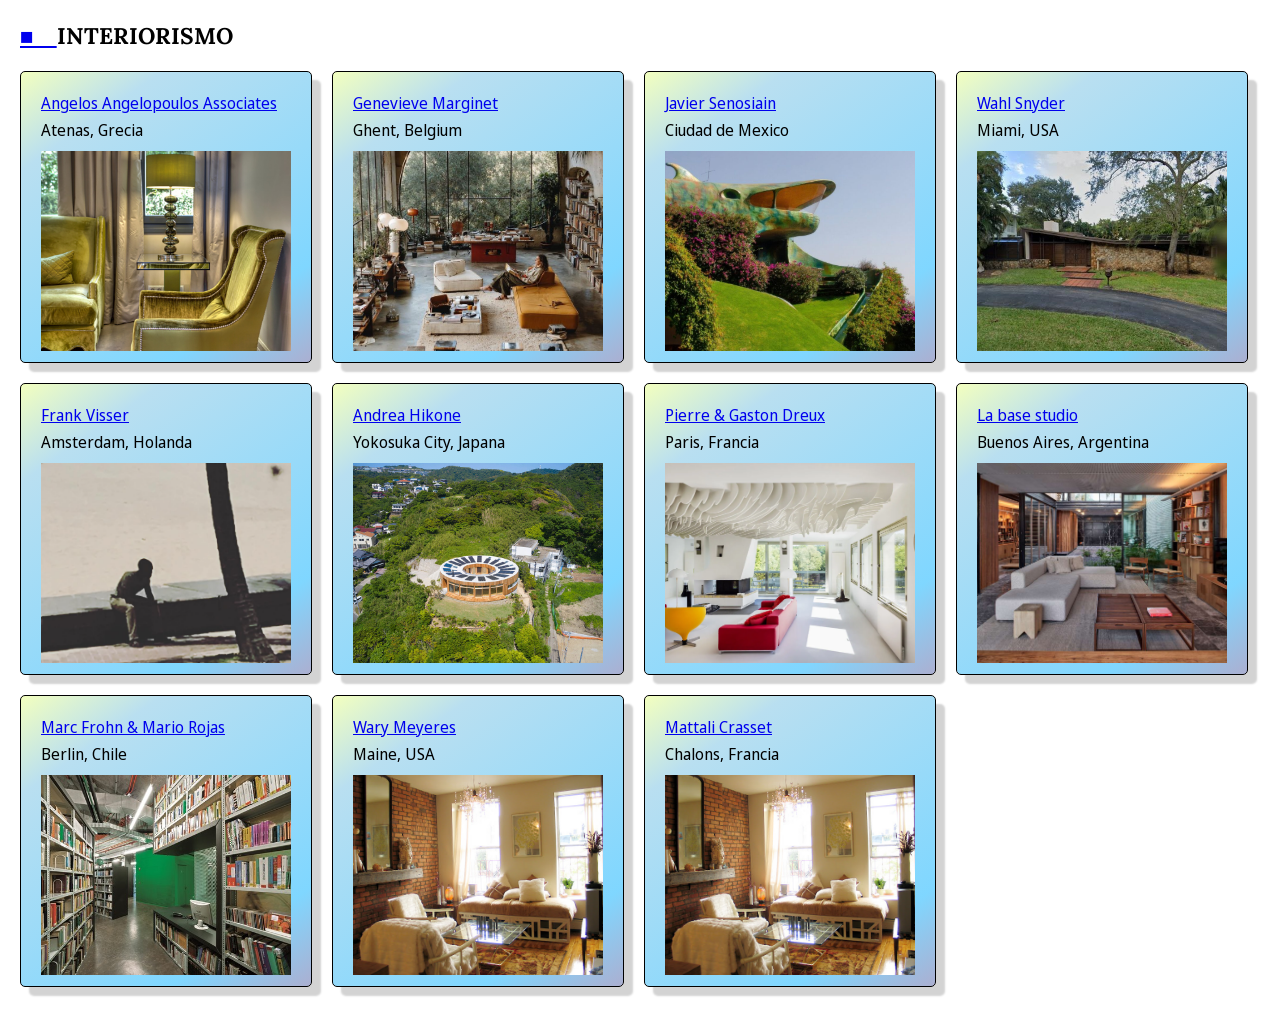
==== src/pages/interiorism.html @ 3aa148b1 "feat: new covers" ====
<!DOCTYPE html>
<html lang='en'>

<head>
    <meta charset='utf-8'>
    <meta name='viewport' content='width=device-width, initial-scale=1'>
    <title>Referencias Interiorismo</title>
    <link rel='stylesheet' href='../css/referencias.css'>
    <link rel='icon' href='../icons/favicon.svg'>
    <link href="https://fonts.googleapis.com/css2?family=Noto+Sans+Display:ital,wght@0,100..900;1,100..900&display=swap"
        rel="stylesheet">
    <link href="https://fonts.googleapis.com/css2?family=Lora:ital,wght@0,400..700;1,400..700&display=swap"
        rel="stylesheet">
</head>

<body>
    <header>
        <h4><a href="../../index.html">■&emsp;</a>INTERIORISMO</h4>
    </header>
    <main>
        <div class="card">
            <a class="link" href="https://www.angelosangelopoulos.com/">Angelos Angelopoulos Associates</a>
            <p class="text">Atenas, Grecia</p>
            <div class="image-container">
                <img class="image" src="../images/Angelous.jpg">
            </div>
        </div>

        <div class="card">
            <a class="link" href="https://es.pinterest.com/genevievemargin/">Genevieve Marginet</a>
            <p class="text">Ghent, Belgium</p>
            <div class="image-container">
                <img class="image" src="../images/genevievemarginet.jpg">
            </div>
        </div>

        <div class="card">
            <a class="link" href="https://www.instagram.com/javiersenosiaina/">Javier Senosiain</a>
            <p class="text">Ciudad de Mexico</p>
            <div class="image-container">
                <img class="image" src="../images/JavierSenosiain.jpg">
            </div>
        </div>

        <div class="card">
            <a class="link"
                href="https://miamism.com/rip-wahl-snyder-landmark-miami-shores/?utm_source=chatgpt.com">Wahl Snyder</a>
            <p class="text">Miami, USA</p>
            <div class="image-container">
                <img class="image" src="../images/wahlsnyder.jpg">
            </div>
        </div>

        <div class="card">
            <a class="link" href="https://www.instagram.com/frankvisserijm/">Frank Visser</a>
            <p class="text">Amsterdam, Holanda</p>
            <div class="image-container">
                <img class="image" src="../images/frankVisser.png">
            </div>
        </div>

        <div class="card">
            <a class="link"
                href="https://www.designboom.com/architecture/circular-365-house-andrea-hikone-japan-10-16-2022/">Andrea
                Hikone</a>
            <p class="text">Yokosuka City, Japana</p>
            <div class="image-container">
                <img class="image" src="../images/andreaHikone.jpg">
            </div>
        </div>

        <div class="card">
            <a class="link"
                href="https://www.architecturedecollection.fr/produit/villa-architecte-seventies-space-age-perche-gaston-pierre-dreux/">Pierre
                & Gaston Dreux</a>
            <p class="text">Paris, Francia</p>
            <div class="image-container">
                <img class="image" src="../images/pierreGastonDreux.webp">
            </div>
        </div>

        <div class="card">
            <a class="link" href="https://labasestudio.com/es/proyectos-proximamente/">La base studio</a>
            <p class="text">Buenos Aires, Argentina</p>
            <div class="image-container">
                <img class="image" src="../images/labasestudio.png">
            </div>
        </div>

        <div class="card">
            <a class="link" href="https://www.metalocus.es/es/autor/far-frohn-y-rojas">Marc Frohn & Mario Rojas</a>
            <p class="text">Berlin, Chile</p>
            <div class="image-container">
                <img class="image" src="../images/goetheInstitute.jpg">
            </div>
        </div>

        <div class="card">
            <a class="link" href="https://warymeyers.com/pages/made-in-maine">Wary Meyeres</a>
            <p class="text">Maine, USA</p>
            <div class="image-container">
                <img class="image" src="../images/waryMeyers.jpg">
            </div>
        </div>

        <div class="card">
            <a class="link" href="https://www.matalicrasset.com/en">Mattali Crasset</a>
            <p class="text">Chalons, Francia</p>
            <div class="image-container">
                <img class="image" src="../images/waryMeyers.jpg">
            </div>
        </div>

    </main>
    <script>
        let parametric;
        let node = document.createElement("p");
        node.classList.add("parametric");
        let root = document.getElementsByTagName("body")[0];
        root.append(node);
        let x;
        let y;
        document.addEventListener('mousemove', (e) => {
            x = e.clientX + 20;
            y = e.clientY - 20;
            node.style.top = `${y}px`;
            node.style.left = `${x}px`;
            node.textContent = `${x},${y}`;
        });
        let cards = document.getElementsByClassName("card");
        Array.from(cards).forEach(element => {
            element.addEventListener('mouseover', (e) => {
                node.style.color = "red";
            })
        });
        Array.from(cards).forEach(element => {
            element.addEventListener('mouseout', (e) => {
                node.style.color = "grey";
            })
        });
    </script>

</body>

</html>
---- src/css/referencias.css ----
* {
    margin: 0px;
    padding: 0px;
    font-family: Noto Sans Display;
}

:root {
    --color1: #6f71bd55;
    --color2: #A8232355;
}

header,
main {
    margin: 20px;
}

main {
    display: flex;
    justify-content: flex-start;
    flex-wrap: wrap;
    gap: 20px;
}

.card {
    width: 250px;
    height: 250px;
    border-radius: 5px;
    background: linear-gradient(325deg,
            #6269a888 0%,
            #2cbcff9a 20%,
            #8bcae79a 80%,
            #eaff8f93 100%);
    box-shadow: 9px 9px 2px lightgray;
    padding: 20px;
    border: solid 1px black;
    box-sizing: content-box;
}

.image {
    height: 100%;
    width: 100%;
    object-fit: cover;
}

.card * {
    margin: 5px 0;
}

h4 {
    font-size: 17pt;
}

.image-container {
    height: 200px;
}

.card:hover {
    animation: animationhover 800ms cubic-bezier(0.25, 0.46, 0.45, 0.94);
}

@keyframes animationhover {
    0% {
        transform: translateY(0px);
    }

    50% {
        transform: translateY(-20px);
    }

    100% {
        transform: translateY(0px);
    }
}

h4 {
    font-family: 'Lora';
}

.parametric {
    width: 80px;
    height: 20px;
    position: absolute;
}
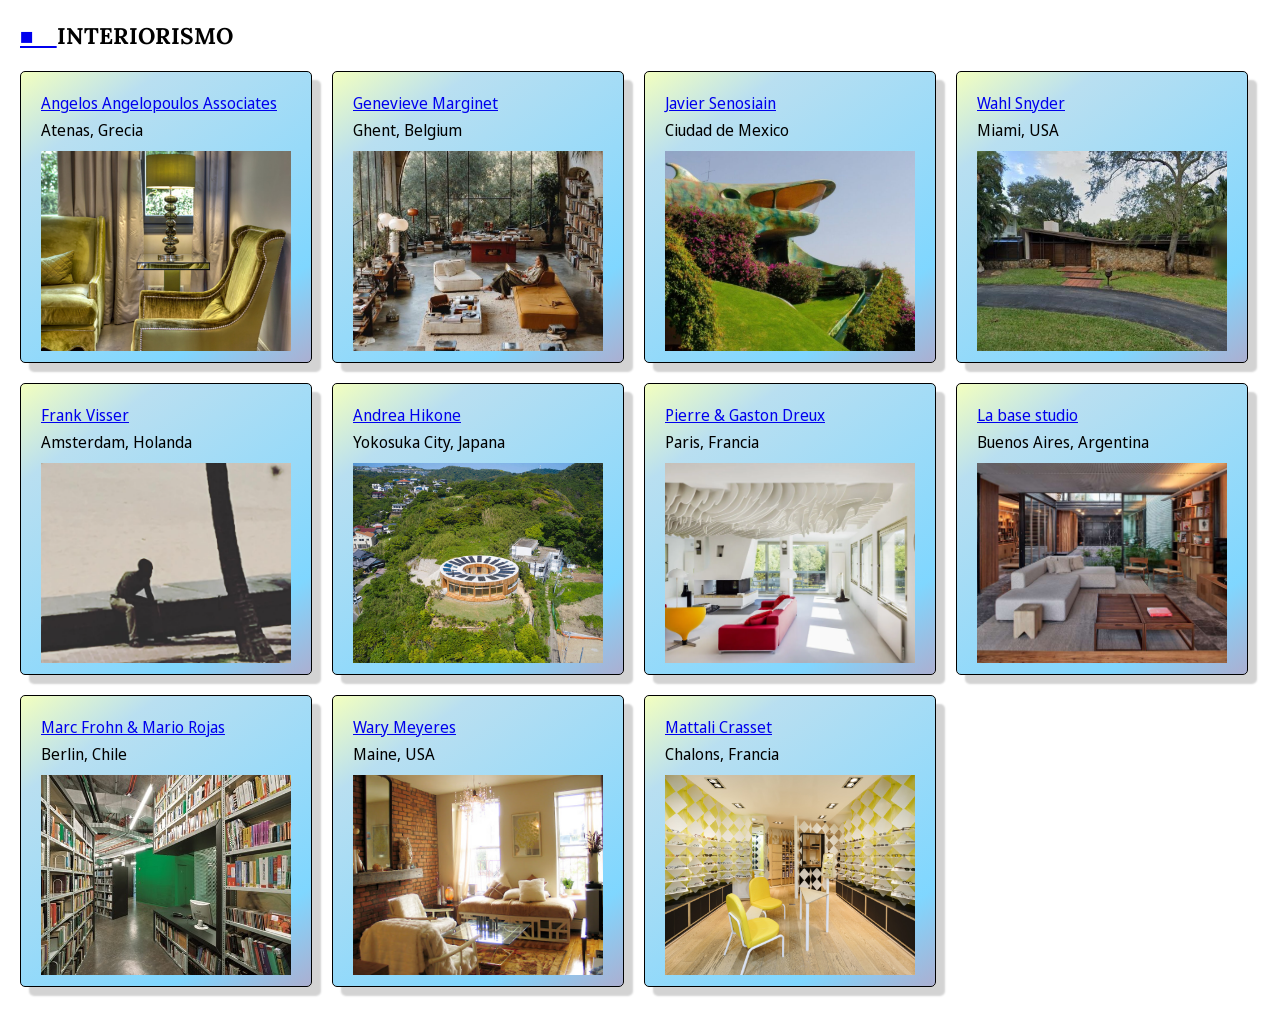
==== commit e33b879d: "feat: fixxes" ====
--- a/src/pages/interiorism.html
+++ b/src/pages/interiorism.html
@@ -107,7 +107,7 @@
             <a class="link" href="https://www.matalicrasset.com/en">Mattali Crasset</a>
             <p class="text">Chalons, Francia</p>
             <div class="image-container">
-                <img class="image" src="../images/waryMeyers.jpg">
+                <img class="image" src="../images/mattali_crasset.jpg">
             </div>
         </div>
 
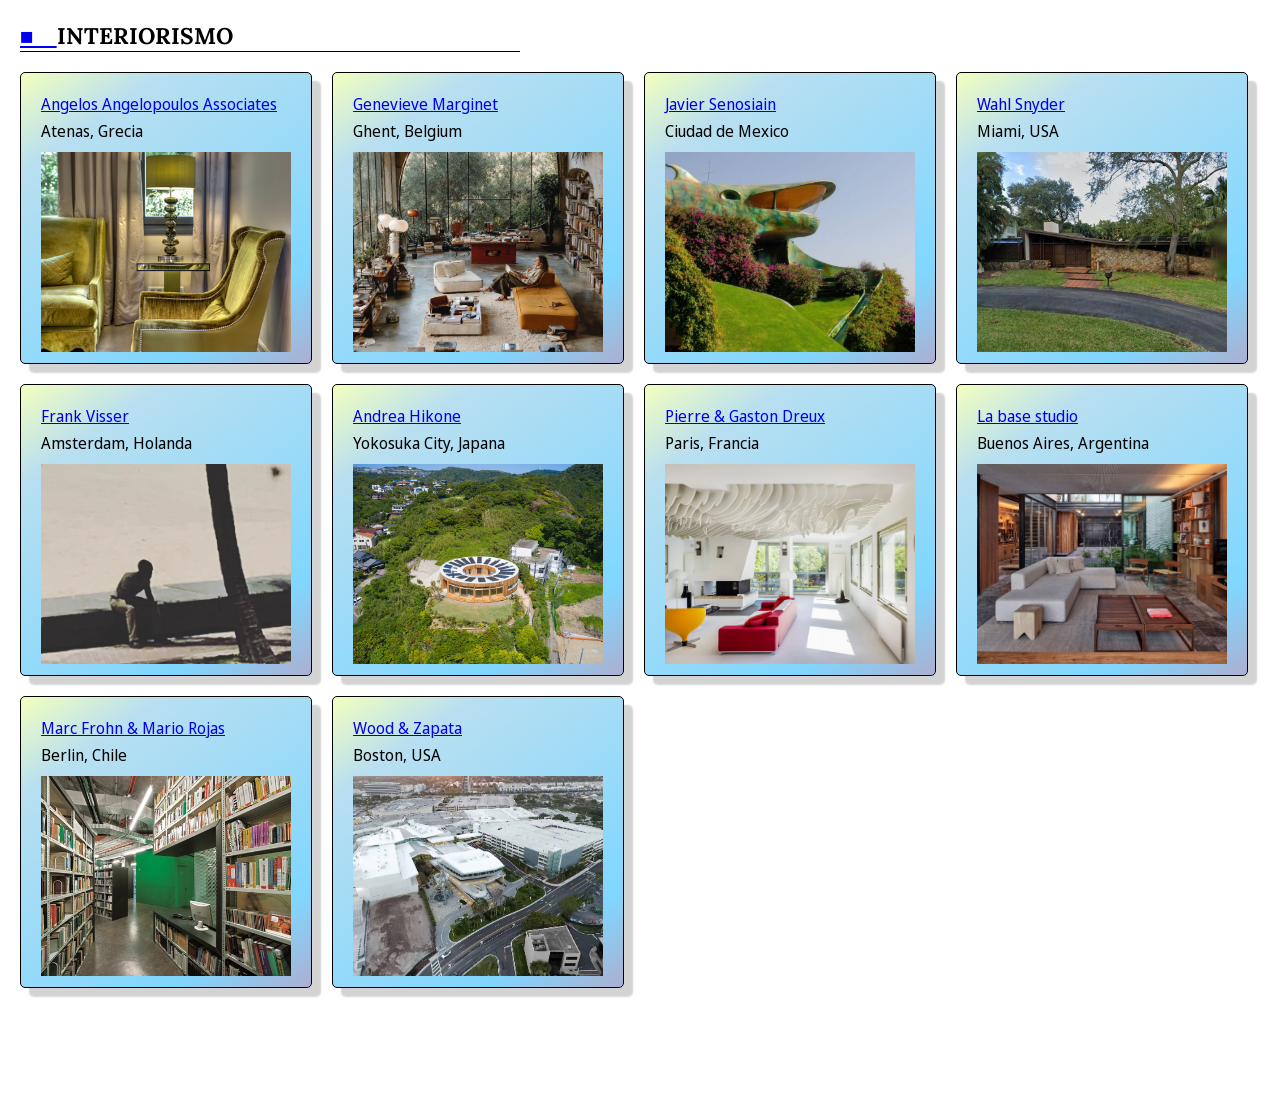
==== commit 35c9d261: "feat: new reference" ====
--- a/src/pages/interiorism.html
+++ b/src/pages/interiorism.html
@@ -5,7 +5,7 @@
     <meta charset='utf-8'>
     <meta name='viewport' content='width=device-width, initial-scale=1'>
     <title>Referencias Interiorismo</title>
-    <link rel='stylesheet' href='../css/referencias.css'>
+    <link rel='stylesheet' href='../css/index.css'>
     <link rel='icon' href='../icons/favicon.svg'>
     <link href="https://fonts.googleapis.com/css2?family=Noto+Sans+Display:ital,wght@0,100..900;1,100..900&display=swap"
         rel="stylesheet">
@@ -18,7 +18,7 @@
         <h4><a href="../../index.html">■&emsp;</a>INTERIORISMO</h4>
     </header>
     <main>
-        <div class="card">
+        <div id="card">
             <a class="link" href="https://www.angelosangelopoulos.com/">Angelos Angelopoulos Associates</a>
             <p class="text">Atenas, Grecia</p>
             <div class="image-container">
@@ -26,7 +26,7 @@
             </div>
         </div>
 
-        <div class="card">
+        <div id="card">
             <a class="link" href="https://es.pinterest.com/genevievemargin/">Genevieve Marginet</a>
             <p class="text">Ghent, Belgium</p>
             <div class="image-container">
@@ -34,7 +34,7 @@
             </div>
         </div>
 
-        <div class="card">
+        <div id="card">
             <a class="link" href="https://www.instagram.com/javiersenosiaina/">Javier Senosiain</a>
             <p class="text">Ciudad de Mexico</p>
             <div class="image-container">
@@ -42,7 +42,7 @@
             </div>
         </div>
 
-        <div class="card">
+        <div id="card">
             <a class="link"
                 href="https://miamism.com/rip-wahl-snyder-landmark-miami-shores/?utm_source=chatgpt.com">Wahl Snyder</a>
             <p class="text">Miami, USA</p>
@@ -51,7 +51,7 @@
             </div>
         </div>
 
-        <div class="card">
+        <div id="card">
             <a class="link" href="https://www.instagram.com/frankvisserijm/">Frank Visser</a>
             <p class="text">Amsterdam, Holanda</p>
             <div class="image-container">
@@ -59,7 +59,7 @@
             </div>
         </div>
 
-        <div class="card">
+        <div id="card">
             <a class="link"
                 href="https://www.designboom.com/architecture/circular-365-house-andrea-hikone-japan-10-16-2022/">Andrea
                 Hikone</a>
@@ -69,7 +69,7 @@
             </div>
         </div>
 
-        <div class="card">
+        <div id="card">
             <a class="link"
                 href="https://www.architecturedecollection.fr/produit/villa-architecte-seventies-space-age-perche-gaston-pierre-dreux/">Pierre
                 & Gaston Dreux</a>
@@ -79,7 +79,7 @@
             </div>
         </div>
 
-        <div class="card">
+        <div id="card">
             <a class="link" href="https://labasestudio.com/es/proyectos-proximamente/">La base studio</a>
             <p class="text">Buenos Aires, Argentina</p>
             <div class="image-container">
@@ -87,7 +87,7 @@
             </div>
         </div>
 
-        <div class="card">
+        <div id="card">
             <a class="link" href="https://www.metalocus.es/es/autor/far-frohn-y-rojas">Marc Frohn & Mario Rojas</a>
             <p class="text">Berlin, Chile</p>
             <div class="image-container">
@@ -95,23 +95,25 @@
             </div>
         </div>
 
-        <div class="card">
-            <a class="link" href="https://warymeyers.com/pages/made-in-maine">Wary Meyeres</a>
-            <p class="text">Maine, USA</p>
+        <div id="card">
+            <a class="link" href="https://cz-studio.com/">Wood & Zapata</a>
+            <p class="text">Boston, USA</p>
             <div class="image-container">
-                <img class="image" src="../images/waryMeyers.jpg">
+                <img class="image" src="../images/carloszapata.jpg">
             </div>
         </div>
 
-        <div class="card">
-            <a class="link" href="https://www.matalicrasset.com/en">Mattali Crasset</a>
-            <p class="text">Chalons, Francia</p>
-            <div class="image-container">
-                <img class="image" src="../images/mattali_crasset.jpg">
-            </div>
-        </div>
+        
 
     </main>
+    <style>
+        .parametric {
+            width: 100px;
+            height: 100px;
+            position: absolute;
+        }
+    </style>
+
     <script>
         let parametric;
         let node = document.createElement("p");
@@ -120,23 +122,31 @@
         root.append(node);
         let x;
         let y;
-        document.addEventListener('mousemove', (e) => {
+        // document.addEventListener('mousemove', (e) => {
+        //     x = e.clientX + 20;
+        //     y = e.clientY - 20;
+        //     node.style.color = "grey";
+        //     node.style.top = `${y}px`;
+        //     node.style.left = `${x}px`;
+        //     node.textContent = `${x},${y}`;
+        // });
+        let cards = document.getElementById("card");
+        cards.addEventListener('mouseover', (e) => {
             x = e.clientX + 20;
             y = e.clientY - 20;
+            console.log("red")
+            node.style.color = "red";
             node.style.top = `${y}px`;
             node.style.left = `${x}px`;
             node.textContent = `${x},${y}`;
         });
-        let cards = document.getElementsByClassName("card");
-        Array.from(cards).forEach(element => {
-            element.addEventListener('mouseover', (e) => {
-                node.style.color = "red";
-            })
-        });
-        Array.from(cards).forEach(element => {
-            element.addEventListener('mouseout', (e) => {
-                node.style.color = "grey";
-            })
+        cards.addEventListener('mouseout', (e) => {
+            x = e.clientX + 20;
+            y = e.clientY - 20;
+            node.style.color = "grey";
+            node.style.top = `${y}px`;
+            node.style.left = `${x}px`;
+            node.textContent = `${x},${y}`;
         });
     </script>
 
--- a/src/css/index.css
+++ b/src/css/index.css
@@ -0,0 +1,99 @@
+.index-txt {
+    font-family: 'Lora';
+}
+
+h4 {
+    margin: 0px;
+    padding: 0px;
+}
+
+header {
+    width: 500px;
+    margin: 25px 15px;
+    border-bottom: solid 1px black;
+}
+
+.index-a {
+    padding: 10px;
+    margin: 15px;
+    border: solid 1px black;
+    font-family: sans-serif;
+}
+
+* {
+    margin: 0px;
+    padding: 0px;
+    font-family: Noto Sans Display;
+}
+
+:root {
+    --color1: #6f71bd55;
+    --color2: #A8232355;
+}
+
+header,
+main {
+    margin: 20px;
+}
+
+main {
+    display: flex;
+    justify-content: flex-start;
+    flex-wrap: wrap;
+    gap: 20px;
+}
+
+#card {
+    width: 250px;
+    height: 250px;
+    border-radius: 5px;
+    background: linear-gradient(325deg,
+            #6269a888 0%,
+            #2cbcff9a 20%,
+            #8bcae79a 80%,
+            #eaff8f93 100%);
+    box-shadow: 9px 9px 2px lightgray;
+    padding: 20px;
+    border: solid 1px black;
+    box-sizing: content-box;
+}
+
+.image {
+    height: 100%;
+    width: 100%;
+    object-fit: cover;
+}
+
+#card * {
+    margin: 5px 0;
+}
+
+h4 {
+    font-size: 17pt;
+}
+
+.image-container {
+    height: 200px;
+}
+
+#card:hover {
+    animation: animationhover 800ms cubic-bezier(0.25, 0.46, 0.45, 0.94);
+}
+
+@keyframes animationhover {
+    0% {
+        transform: translateY(0px);
+    }
+
+    50% {
+        transform: translateY(-20px);
+    }
+
+    100% {
+        transform: translateY(0px);
+    }
+}
+
+h4 {
+    font-family: 'Lora';
+}
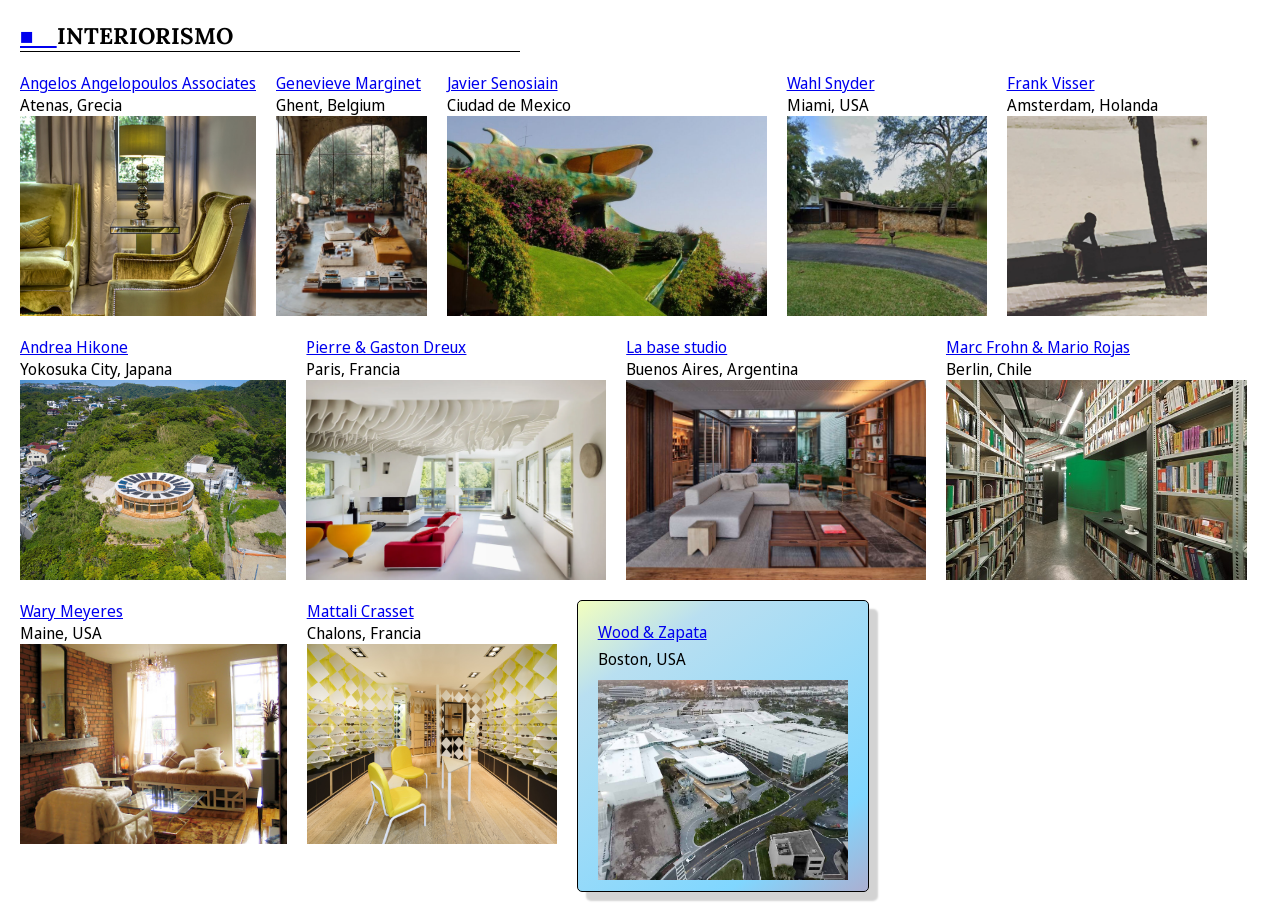
==== commit f46d2007: "Merge branch 'main' of https://github.com/andreselianor/referencias-interiorismo" ====
--- a/src/pages/interiorism.html
+++ b/src/pages/interiorism.html
@@ -18,7 +18,7 @@
         <h4><a href="../../index.html">■&emsp;</a>INTERIORISMO</h4>
     </header>
     <main>
-        <div id="card">
+        <div class="card">
             <a class="link" href="https://www.angelosangelopoulos.com/">Angelos Angelopoulos Associates</a>
             <p class="text">Atenas, Grecia</p>
             <div class="image-container">
@@ -26,7 +26,7 @@
             </div>
         </div>
 
-        <div id="card">
+        <div class="card">
             <a class="link" href="https://es.pinterest.com/genevievemargin/">Genevieve Marginet</a>
             <p class="text">Ghent, Belgium</p>
             <div class="image-container">
@@ -34,7 +34,7 @@
             </div>
         </div>
 
-        <div id="card">
+        <div class="card">
             <a class="link" href="https://www.instagram.com/javiersenosiaina/">Javier Senosiain</a>
             <p class="text">Ciudad de Mexico</p>
             <div class="image-container">
@@ -42,7 +42,7 @@
             </div>
         </div>
 
-        <div id="card">
+        <div class="card">
             <a class="link"
                 href="https://miamism.com/rip-wahl-snyder-landmark-miami-shores/?utm_source=chatgpt.com">Wahl Snyder</a>
             <p class="text">Miami, USA</p>
@@ -51,7 +51,7 @@
             </div>
         </div>
 
-        <div id="card">
+        <div class="card">
             <a class="link" href="https://www.instagram.com/frankvisserijm/">Frank Visser</a>
             <p class="text">Amsterdam, Holanda</p>
             <div class="image-container">
@@ -59,7 +59,7 @@
             </div>
         </div>
 
-        <div id="card">
+        <div class="card">
             <a class="link"
                 href="https://www.designboom.com/architecture/circular-365-house-andrea-hikone-japan-10-16-2022/">Andrea
                 Hikone</a>
@@ -69,7 +69,7 @@
             </div>
         </div>
 
-        <div id="card">
+        <div class="card">
             <a class="link"
                 href="https://www.architecturedecollection.fr/produit/villa-architecte-seventies-space-age-perche-gaston-pierre-dreux/">Pierre
                 & Gaston Dreux</a>
@@ -79,7 +79,7 @@
             </div>
         </div>
 
-        <div id="card">
+        <div class="card">
             <a class="link" href="https://labasestudio.com/es/proyectos-proximamente/">La base studio</a>
             <p class="text">Buenos Aires, Argentina</p>
             <div class="image-container">
@@ -87,11 +87,27 @@
             </div>
         </div>
 
-        <div id="card">
+        <div class="card">
             <a class="link" href="https://www.metalocus.es/es/autor/far-frohn-y-rojas">Marc Frohn & Mario Rojas</a>
             <p class="text">Berlin, Chile</p>
             <div class="image-container">
                 <img class="image" src="../images/goetheInstitute.jpg">
+            </div>
+        </div>
+
+        <div class="card">
+            <a class="link" href="https://warymeyers.com/pages/made-in-maine">Wary Meyeres</a>
+            <p class="text">Maine, USA</p>
+            <div class="image-container">
+                <img class="image" src="../images/waryMeyers.jpg">
+            </div>
+        </div>
+
+        <div class="card">
+            <a class="link" href="https://www.matalicrasset.com/en">Mattali Crasset</a>
+            <p class="text">Chalons, Francia</p>
+            <div class="image-container">
+                <img class="image" src="../images/mattali_crasset.jpg">
             </div>
         </div>
 
@@ -102,18 +118,8 @@
                 <img class="image" src="../images/carloszapata.jpg">
             </div>
         </div>
-
         
-
     </main>
-    <style>
-        .parametric {
-            width: 100px;
-            height: 100px;
-            position: absolute;
-        }
-    </style>
-
     <script>
         let parametric;
         let node = document.createElement("p");
@@ -122,31 +128,23 @@
         root.append(node);
         let x;
         let y;
-        // document.addEventListener('mousemove', (e) => {
-        //     x = e.clientX + 20;
-        //     y = e.clientY - 20;
-        //     node.style.color = "grey";
-        //     node.style.top = `${y}px`;
-        //     node.style.left = `${x}px`;
-        //     node.textContent = `${x},${y}`;
-        // });
-        let cards = document.getElementById("card");
-        cards.addEventListener('mouseover', (e) => {
+        document.addEventListener('mousemove', (e) => {
             x = e.clientX + 20;
             y = e.clientY - 20;
-            console.log("red")
-            node.style.color = "red";
             node.style.top = `${y}px`;
             node.style.left = `${x}px`;
             node.textContent = `${x},${y}`;
         });
-        cards.addEventListener('mouseout', (e) => {
-            x = e.clientX + 20;
-            y = e.clientY - 20;
-            node.style.color = "grey";
-            node.style.top = `${y}px`;
-            node.style.left = `${x}px`;
-            node.textContent = `${x},${y}`;
+        let cards = document.getElementsByClassName("card");
+        Array.from(cards).forEach(element => {
+            element.addEventListener('mouseover', (e) => {
+                node.style.color = "red";
+            })
+        });
+        Array.from(cards).forEach(element => {
+            element.addEventListener('mouseout', (e) => {
+                node.style.color = "grey";
+            })
         });
     </script>
 
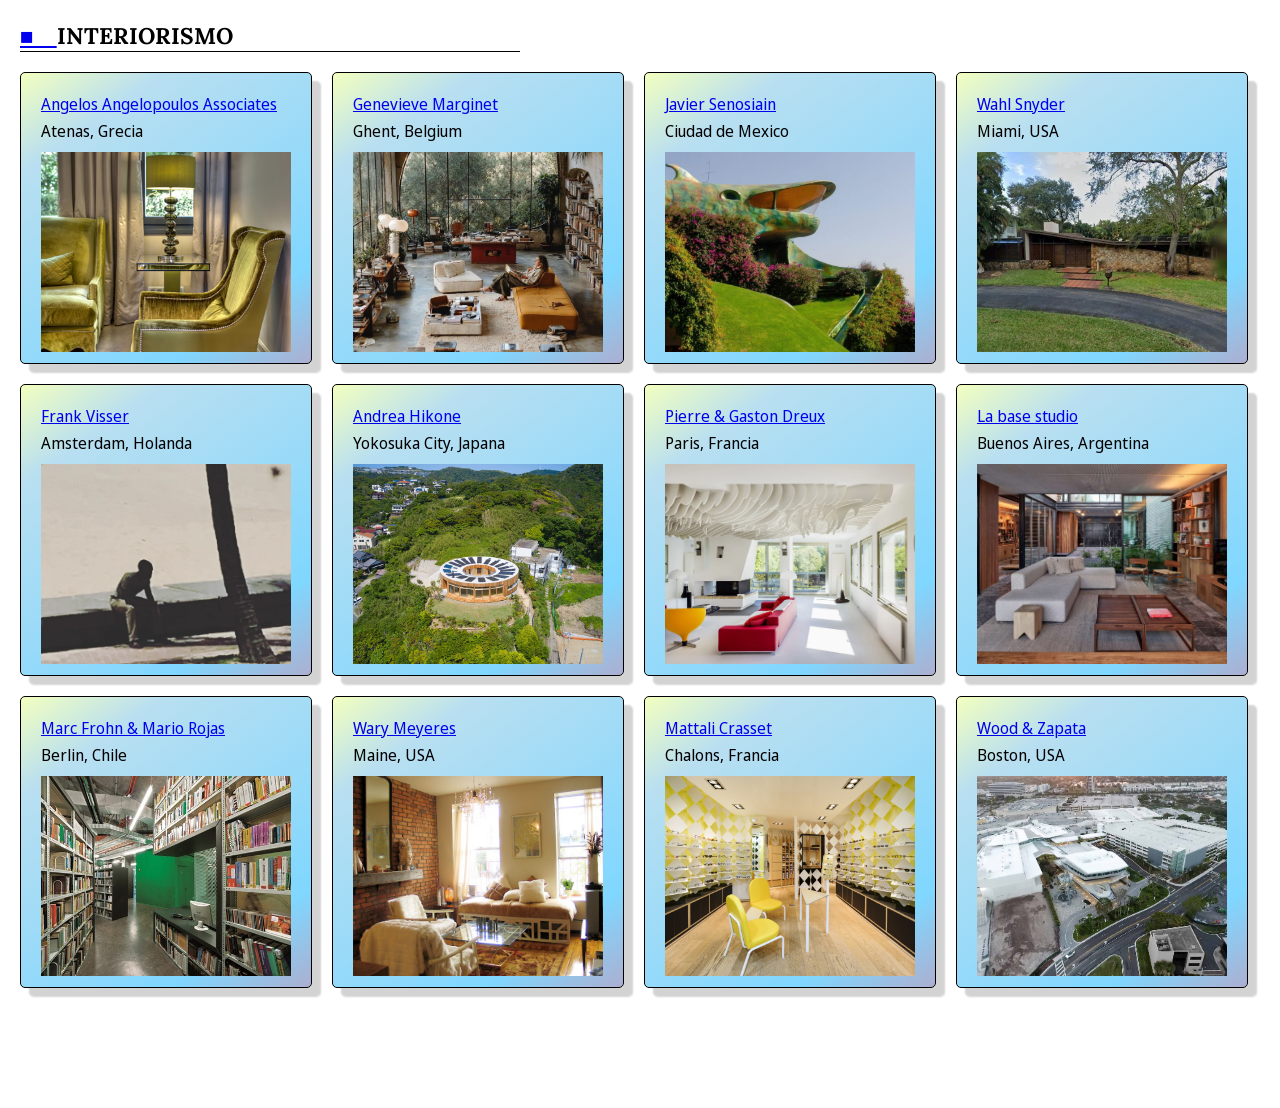
==== commit 7c3d426c: "style: fix styles" ====
--- a/src/pages/interiorism.html
+++ b/src/pages/interiorism.html
@@ -111,14 +111,13 @@
             </div>
         </div>
 
-        <div id="card">
+        <div class="card">
             <a class="link" href="https://cz-studio.com/">Wood & Zapata</a>
             <p class="text">Boston, USA</p>
             <div class="image-container">
                 <img class="image" src="../images/carloszapata.jpg">
             </div>
         </div>
-        
     </main>
     <script>
         let parametric;
@@ -147,7 +146,6 @@
             })
         });
     </script>
-
 </body>
 
 </html>
--- a/src/css/index.css
+++ b/src/css/index.css
@@ -1,49 +1,10 @@
-.index-txt {
-    font-family: 'Lora';
-}
-
-h4 {
-    margin: 0px;
-    padding: 0px;
-}
-
-header {
-    width: 500px;
-    margin: 25px 15px;
-    border-bottom: solid 1px black;
-}
-
-.index-a {
-    padding: 10px;
-    margin: 15px;
-    border: solid 1px black;
-    font-family: sans-serif;
-}
-
 * {
     margin: 0px;
     padding: 0px;
     font-family: Noto Sans Display;
 }
 
-:root {
-    --color1: #6f71bd55;
-    --color2: #A8232355;
-}
-
-header,
-main {
-    margin: 20px;
-}
-
-main {
-    display: flex;
-    justify-content: flex-start;
-    flex-wrap: wrap;
-    gap: 20px;
-}
-
-#card {
+.card {
     width: 250px;
     height: 250px;
     border-radius: 5px;
@@ -58,26 +19,44 @@
     box-sizing: content-box;
 }
 
+.card * {
+    margin: 5px 0;
+}
+
+.card:hover {
+    animation: animationhover 800ms cubic-bezier(0.25, 0.46, 0.45, 0.94);
+}
+
 .image {
     height: 100%;
     width: 100%;
     object-fit: cover;
 }
 
-#card * {
-    margin: 5px 0;
-}
-
-h4 {
-    font-size: 17pt;
-}
-
 .image-container {
     height: 200px;
 }
 
-#card:hover {
-    animation: animationhover 800ms cubic-bezier(0.25, 0.46, 0.45, 0.94);
+.index-a {
+    padding: 10px;
+    margin: 15px;
+    border: solid 1px black;
+    font-family: sans-serif;
+}
+
+.index-txt {
+    font-family: 'Lora';
+}
+
+.parametric {
+    width: 100px;
+    height: 100px;
+    position: absolute;
+}
+
+:root {
+    --color1: #6f71bd55;
+    --color2: #A8232355;
 }
 
 @keyframes animationhover {
@@ -95,5 +74,26 @@
 }
 
 h4 {
+    margin: 0px;
+    padding: 0px;
+    font-size: 17pt;
     font-family: 'Lora';
+}
+
+header {
+    width: 500px;
+    margin: 25px 15px;
+    border-bottom: solid 1px black;
+}
+
+header,
+main {
+    margin: 20px;
+}
+
+main {
+    display: flex;
+    justify-content: flex-start;
+    flex-wrap: wrap;
+    gap: 20px;
 }
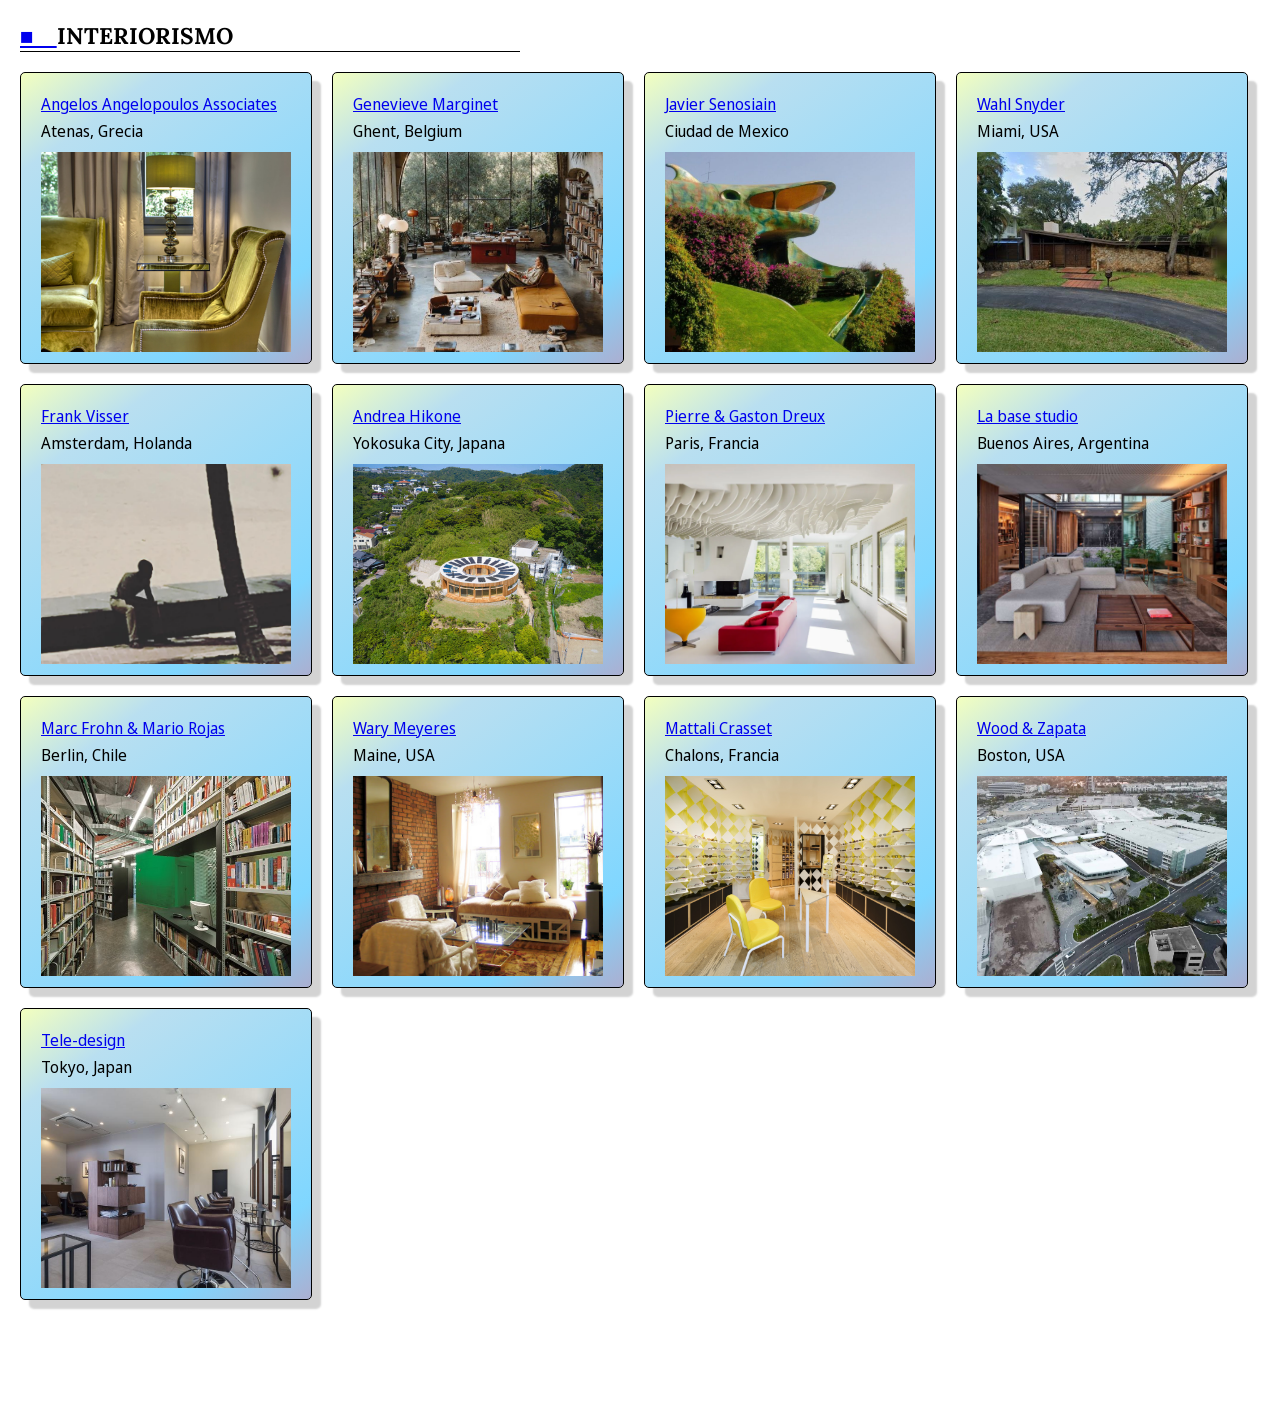
==== commit 2be897e2: "feat: new pictures" ====
--- a/src/pages/interiorism.html
+++ b/src/pages/interiorism.html
@@ -11,6 +11,7 @@
         rel="stylesheet">
     <link href="https://fonts.googleapis.com/css2?family=Lora:ital,wght@0,400..700;1,400..700&display=swap"
         rel="stylesheet">
+    <script src="../js/interiorism.js" defer></script>
 </head>
 
 <body>
@@ -118,34 +119,15 @@
                 <img class="image" src="../images/carloszapata.jpg">
             </div>
         </div>
+
+        <div class="card">
+            <a class="link" href="http://www.tele-design.jp/">Tele-design</a>
+            <p class="text">Tokyo, Japan</p>
+            <div class="image-container">
+                <img class="image" src="../images/tele-design.jpg">
+            </div>
+        </div>
     </main>
-    <script>
-        let parametric;
-        let node = document.createElement("p");
-        node.classList.add("parametric");
-        let root = document.getElementsByTagName("body")[0];
-        root.append(node);
-        let x;
-        let y;
-        document.addEventListener('mousemove', (e) => {
-            x = e.clientX + 20;
-            y = e.clientY - 20;
-            node.style.top = `${y}px`;
-            node.style.left = `${x}px`;
-            node.textContent = `${x},${y}`;
-        });
-        let cards = document.getElementsByClassName("card");
-        Array.from(cards).forEach(element => {
-            element.addEventListener('mouseover', (e) => {
-                node.style.color = "red";
-            })
-        });
-        Array.from(cards).forEach(element => {
-            element.addEventListener('mouseout', (e) => {
-                node.style.color = "grey";
-            })
-        });
-    </script>
 </body>
 
 </html>
--- a/src/css/index.css
+++ b/src/css/index.css
@@ -42,6 +42,10 @@
     margin: 15px;
     border: solid 1px black;
     font-family: sans-serif;
+}
+
+.index-main {
+    margin: 10px;
 }
 
 .index-txt {
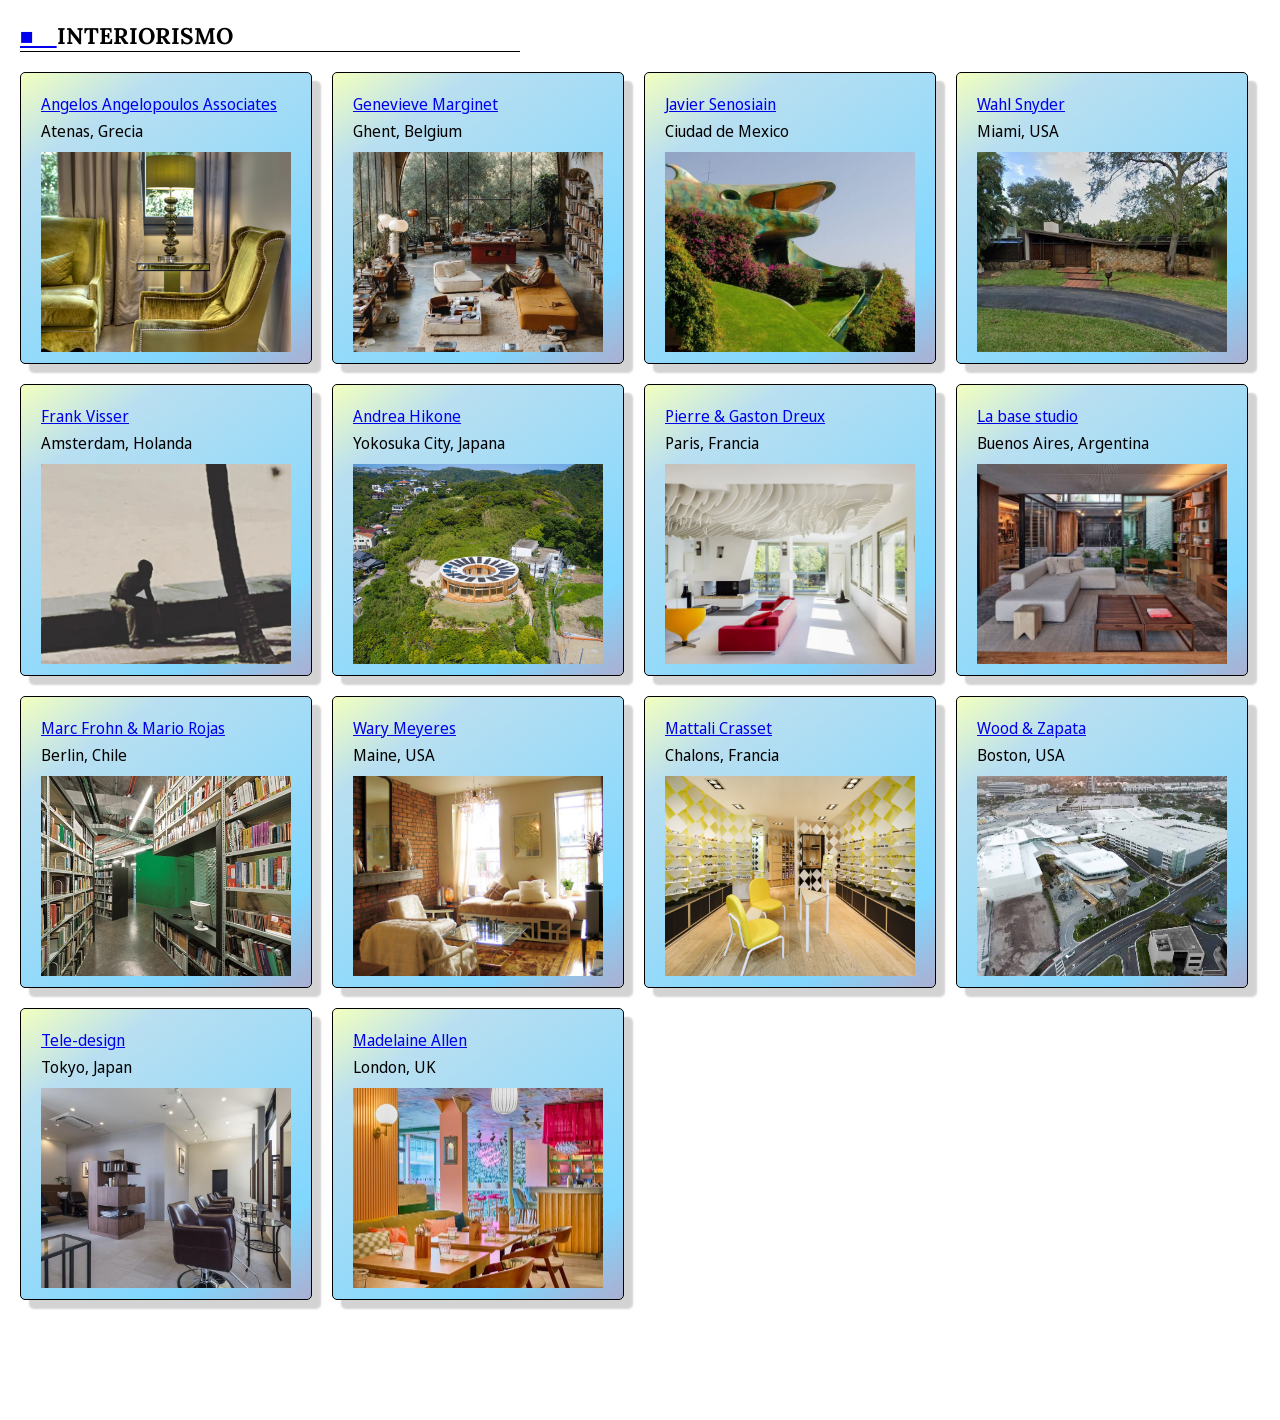
==== commit 376b6ff3: "feat: new interiors" ====
--- a/src/pages/interiorism.html
+++ b/src/pages/interiorism.html
@@ -127,6 +127,14 @@
                 <img class="image" src="../images/tele-design.jpg">
             </div>
         </div>
+
+        <div class="card">
+            <a class="link" href="https://www.studiosorana.com/">Madelaine Allen</a>
+            <p class="text">London, UK</p>
+            <div class="image-container">
+                <img class="image" src="../images/madelaineallen.webp">
+            </div>
+        </div>
     </main>
 </body>
 
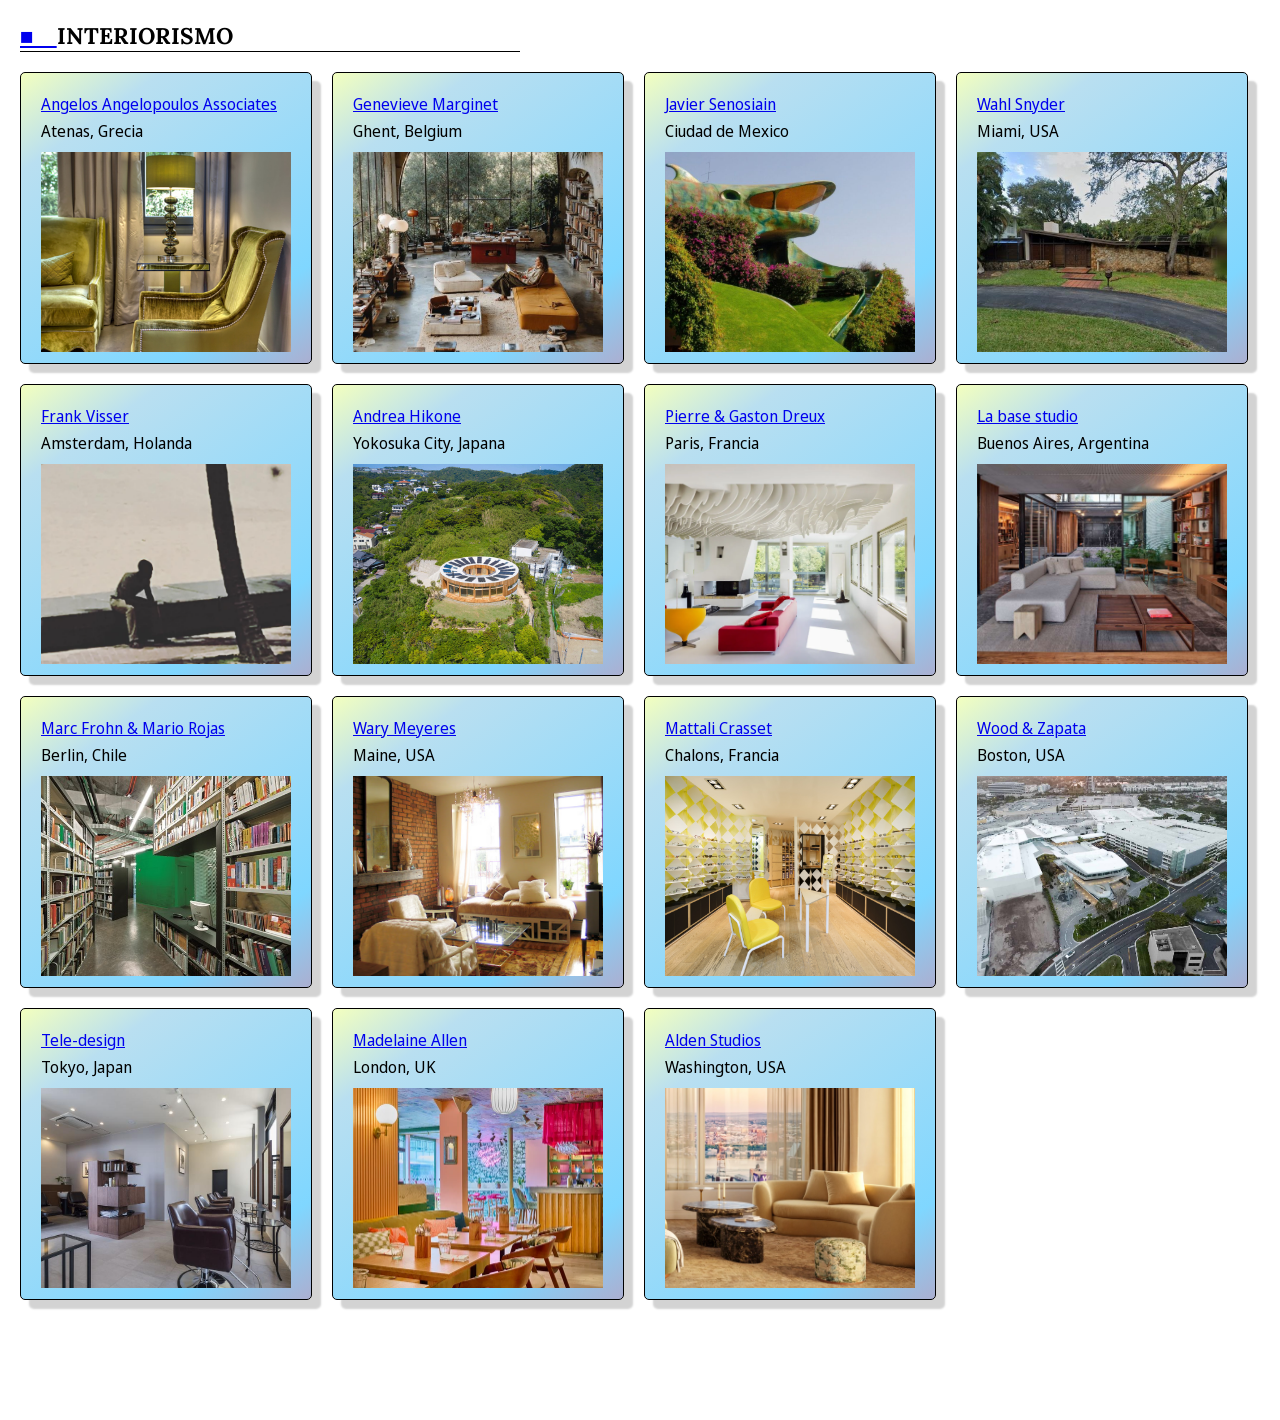
==== commit 69490847: "feat: new interiorist alden studios" ====
--- a/src/pages/interiorism.html
+++ b/src/pages/interiorism.html
@@ -135,6 +135,14 @@
                 <img class="image" src="../images/madelaineallen.webp">
             </div>
         </div>
+
+        <div class="card">
+            <a class="link" href="https://www.aldendesignstudio.co/">Alden Studios</a>
+            <p class="text">Washington, USA</p>
+            <div class="image-container">
+                <img class="image" src="../images/aldenstudios.jpg">
+            </div>
+        </div>
     </main>
 </body>
 
